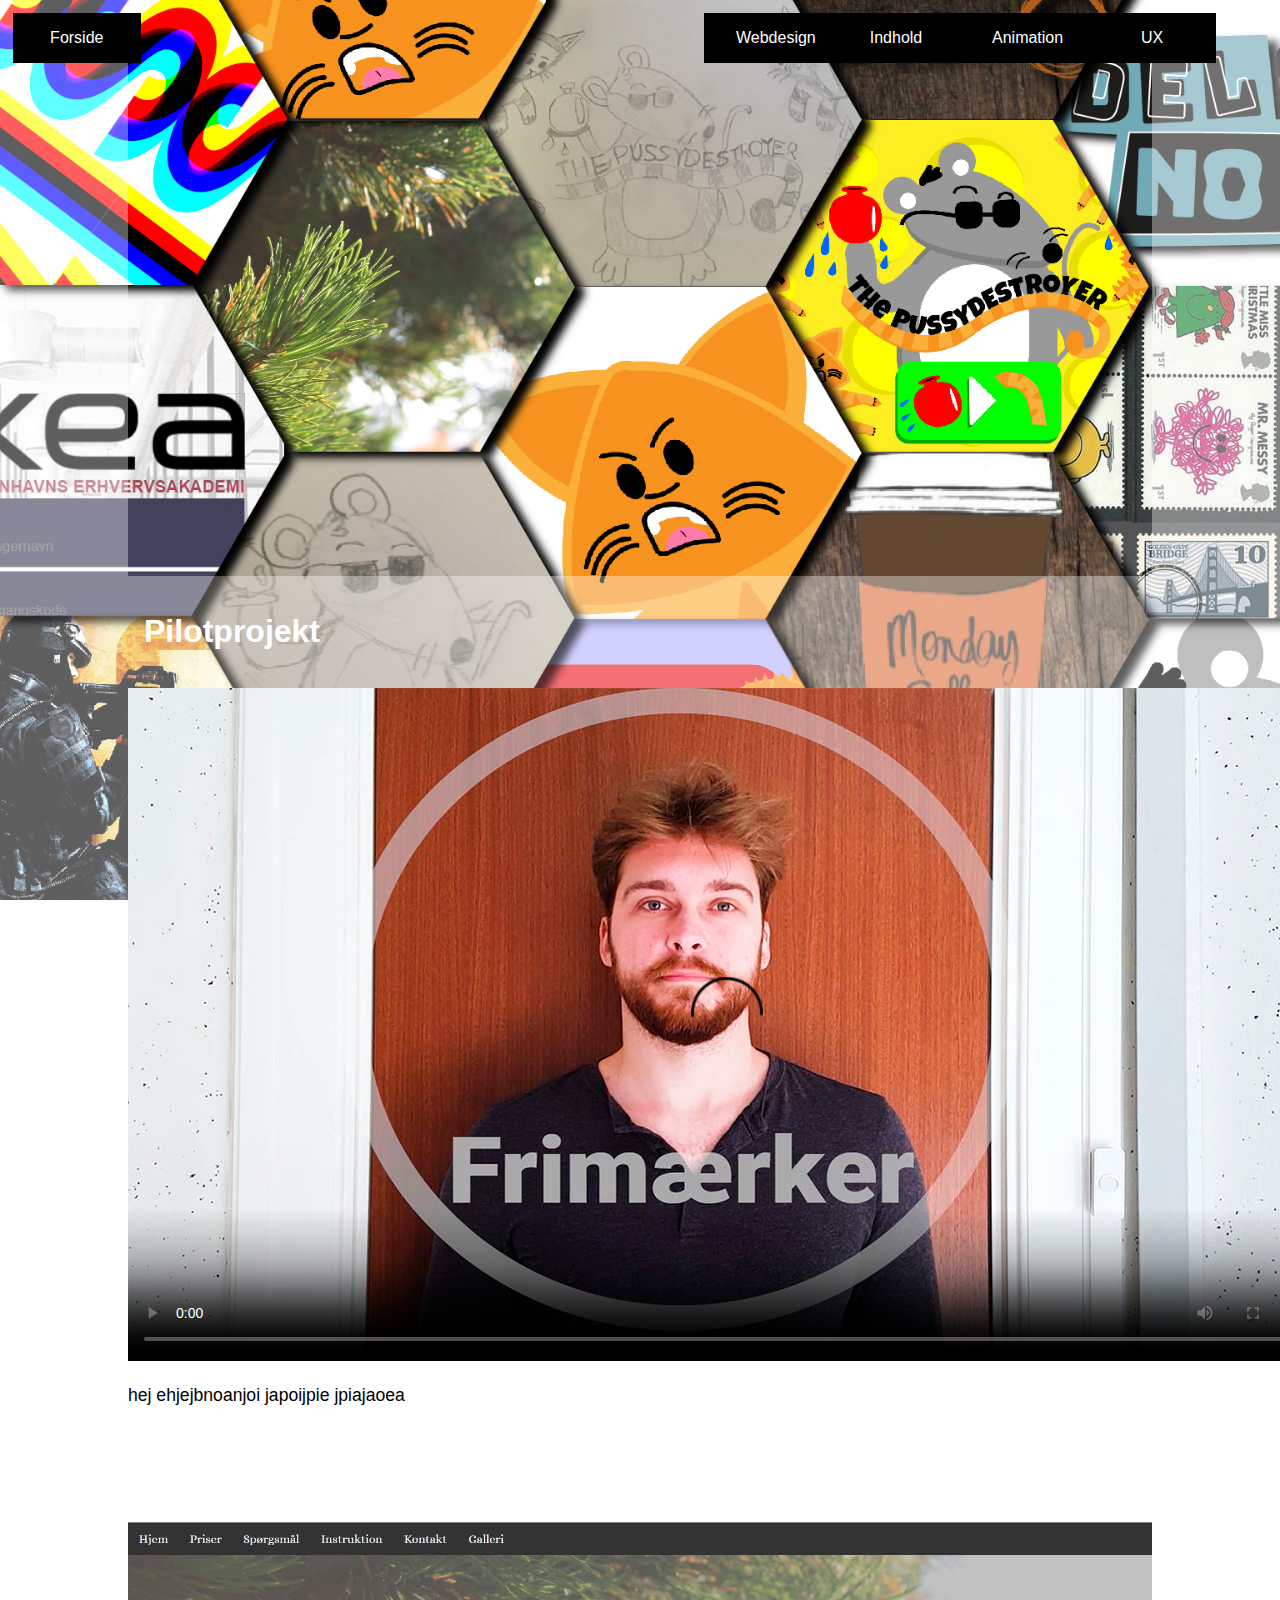
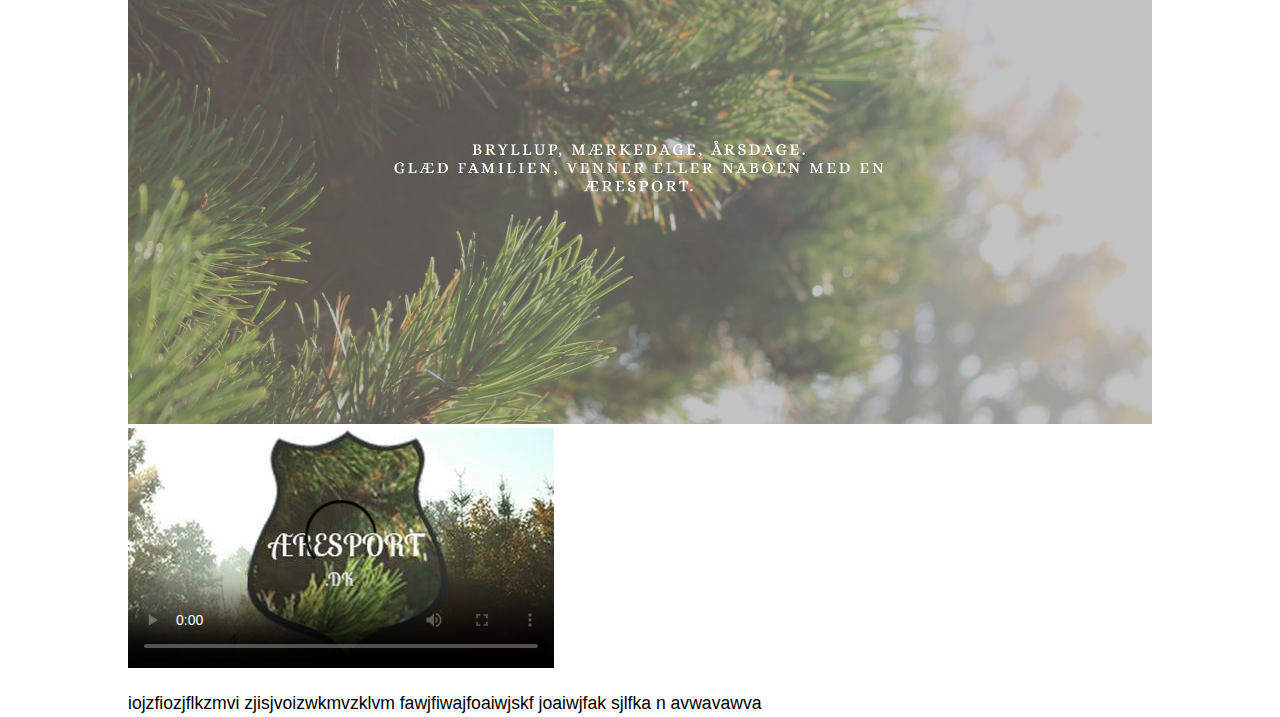
==== tema2.html @ 8170ba8e "init" ====
<!DOCTYPE html>
<html lang="da">

<head>
    <meta charset="utf-8">
    <meta name="viewport" content="width=device-width, initial-scale=1.0">
    <title></title>
    <link rel="stylesheet" href="style.css">
</head>
<header>
    <div id="burger">
        <div class="bar1"></div>
        <div class="bar2"></div>
        <div class="bar3"></div>
    </div>
    <nav id="topnav" class="hide">
        <div class="menu">
            <button class="knap"><a href="index.html">Forside</a></button>
        </div>

        <div class="menu1">
            <button class="knap"><a href="tema1.html">Webdesign</a></button>
            <div class="falde">
                <a href="tema1.html#responsive">Responsive site v2</a>
            </div>
        </div>
        <div class="menu2">
            <button class="knap"><a href="tema2.html">Indhold</a></button>
            <div class="falde">
                <a href="tema2.html#pilot">Pilotopgave</a>
                <a href="tema2.html#redesign">Redesign af website</a>
            </div>
        </div>
        <div class="menu3">
            <button class="knap"><a href="tema3.html">Animation</a></button>
            <div class="falde">
                <a href="tema3.html#scene">Link til scene, samt udvidet style tile
                </a>
                <a href="tema3.html#pussy">Animations-opgaven</a>
                <a href="tema3.html#sex">Projekt: Sex og Samfund</a>
            </div>
        </div>
        <div class="menu4">
            <button class="knap"><a href="tema4.html">UX</a></button>
            <div class="falde">
                <a href="tema4.html#sprint">Design Sprint
                </a>
                <a href="tema4.html#prototype">Web prototype</a>
                <a href="tema4.html#app">Design Sprint: Native App</a>
            </div>
        </div>


    </nav>
</header>

<body>
    <section id=splash>
        <div class="parallax_indhold">
        </div>
    </section>

    <section id="pilot">
        <h1>Pilotprojekt</h1>
        <div id="pilot_video">
            <video poster="grafik/frimarke_thumbnail.jpg" controls>
                <source src="Pilot%20Frim%C3%A6rker.mp4" type="video/mp4">
            </video>
        </div>
        <div id="beskrivelse">

            <p>hej ehjejbnoanjoi japoijpie jpiajaoea</p>
        </div>
    </section>

    <section id="redesign">
        <h1>Redesign af Website</h1>
        <div class="sectionwrapper">

            <div class="redesign_link">
                <div class="link">

                    <div id="link">
                        <a href="http://mathiasdaugaard.dk/kea/02-content/02-redesign/02_02_06_redesign/"><img src="grafik/redesign.JPG" alt="redesign"></a>
                        <a href="http://mathiasdaugaard.dk/kea/02-content/02-redesign/02_02_06_redesign/"></a>

                    </div>

                </div>
                <div id="redesign_video">
                    <video poster="grafik/realthumbnail.jpg" controls>
                        <source src="02_02_04_virksomhedsvideo.mp4" type="video/mp4">
                    </video>
                </div>
            </div>
            <div class="beskrivelse">
                <p>iojzfiozjflkzmvi zjisjvoizwkmvzklvm fawjfiwajfoaiwjskf joaiwjfak sjlfka n avwavawva</p>
            </div>


        </div>

    </section>
    <script src="tema1.js"></script>
</body>

</html>
---- style.css ----
body {
    margin: 0 auto;
    position: absolute;
    background-image: url(grafik/background-100.jpg);
    background-size: cover;
    background-attachment: fixed;
    background-blend-mode: difference;
    width: 100%;
    height: 56.25vw;
}

img {
    width: 100%;
}

.hide {
    display: none;
}

html {
    scroll-behavior: smooth;
}

section {
    max-width: 80vw;
    margin: 0 auto;

}

h1 {
    color: white;
    padding: 1rem;
    font-family: helvetica;
    font-size: 2rem;
}

p {
    font-family: arial;
    font-size: 1.1rem;
    line-height: 1.7rem
}


.show {
    display: inline-block;
}











#topnav {}

#box {
    background-color: #00d59d;
    position: fixed;
    width: 100%;
    height: 5rem;
    z-index: 2;
}

.knap {
    background-color: black;
    padding: 16px;
    font-size: 16px;
    width: 10vw;
    z-index: 2;
    border: none;
}


.knap a {
    color: white;
    padding: 16px;
    font-size: 16px;
    width: 20vw;
    border: none;
    text-decoration: none;
}

.om {
    position: fixed;
    display: inline-block;
    left: 15vw;
    top: 1vw;
    z-index: 2;
}

.om:hover .knap {
    background-color: white;
    transition: 0.3s ease;
}

.om:hover .knap a {
    color: black;

}

.om:hover .falde {
    display: block;
}

.menu {
    position: fixed;
    display: inline-block;
    left: 1vw;
    top: 1vw;
    z-index: 2;

}

.menu:hover .falde {
    display: block;
}

.menu:hover .knap {
    background-color: white;
    transition: 0.3s ease;
}

.menu:hover .knap a {
    color: black;
}


.menu1 {
    position: fixed;
    display: inline-block;
    right: 35vw;
    top: 1vw;
    z-index: 2;

}

.menu1:hover .falde {
    display: block;
}

.menu1:hover .knap {
    background-color: white;
    transition: 0.3s ease;
}

.menu1:hover .knap a {
    color: black;
}



.menu2 {
    position: fixed;
    display: inline-block;
    right: 25vw;
    top: 1vw;
    z-index: 2;


}

.menu2:hover .falde {
    display: block;
}

.menu2:hover .knap {
    background-color: white;
    transition: 0.3s ease;
}

.menu2:hover .knap a {
    color: black;
}

.menu3 {
    position: fixed;
    display: inline-block;
    right: 15vw;
    top: 1vw;
    z-index: 2;


}

.menu3:hover .falde {
    display: block;
}

.menu3:hover .knap {
    background-color: white;
    transition: 0.3s ease;
}

.menu3:hover .knap a {
    color: black;
}

.menu4 {
    position: fixed;
    display: inline-block;
    right: 5vw;
    top: 1vw;
    z-index: 2;

}

.menu4:hover .falde {
    display: block;
}

.menu4:hover .knap {
    background-color: white;
    transition: 0.3s ease;
}

.menu4:hover .knap a {
    color: black
}


.falde {
    display: none;
    position: absolute;
    background-color: gray;
    z-index: 1;
    width: 15vw;

    animation-name: falde;
    animation-duration: 0.3s;
}

.falde a {
    color: white;
    padding: 1rem;
    font-size: 1rem;
    text-decoration: none;
    display: block;
    transition: 0.3s ease;
    border-bottom: 0.1rem solid white;


}

@keyframes falde {
    0% {
        opacity: 0;
        /*        height: 100%;*/
        transform: scaleY(0);
    }

    100% {
        opacity: 1;
        /*        height: 100%;*/
        transform: scaleY(1);
    }
}

.falde a:last-child {
    border-bottom: none;
}

.falde a:hover {
    background-color: #ddd;
}

@media screen and (min-width:712px) {
    #topnav {
        display: block;
    }
}

@media screen and (max-width:712px) {
    #pil {
        background-image: url(grafik/Asset%201.svg);
        position: fixed;
        top: 10rem;
        left: 37vw;
        width: 2vw;
        height: 2vw;
        z-index: 3;
        transform: rotate(135deg);
    }


    #burger {
        display: inline-block;
        position: fixed;
        cursor: pointer;
        z-index: 3;
    }

    .burgeropen {
        background-color: black;
        height: 3.08rem;
        width: 45vw;
        display: inline-block;
        position: fixed;
        cursor: pointer;
        z-index: 3;

    }

    .bar1,
    .bar2,
    .bar3 {
        width: 35px;
        height: 5px;
        background-color: white;
        margin: 6px 0;
        transition: 0.4s;
        border-radius: 15px;
    }

    .change .bar1 {
        background-color: white;
        transform: rotate(-45deg) translate(-9px, 6px);
        transform: rotate(-45deg) translate(-9px, 6px);
    }

    .change .bar2 {
        opacity: 0;
    }

    .change .bar3 {
        background-color: white;
        transform: rotate(45deg) translate(-8px, -8px);
        transform: rotate(45deg) translate(-8px, -8px);
    }

    .knap {
        background-color: black;
        padding: 16px;
        font-size: 16px;
        width: 45vw;
        border: none;
    }

    .falde {
        display: none;
        position: relative;
        background-color: gray;
        z-index: -1;
        top: -3.25rem;
        width: 45vw;
        left: 45vw;
        animation-name: falde;
        animation-duration: 0.3s;
    }

    #box {
        display: none;
    }

    .om {
        display: none;
    }


    .menu {
        position: fixed;
        left: 0;
        height: 0;
        width: 10vw;
        top: 3.1rem;
        z-index: 2;

    }

    .menu1 {
        position: fixed;
        left: 0;
        height: 0;
        width: 10vw;
        top: 6.1rem;
        z-index: 2;

    }

    .menu2 {
        position: fixed;
        right: 0;
        left: 0;
        height: 0;
        width: 10vw;
        top: 9.1rem;
        z-index: 2;

    }

    .menu3 {
        position: fixed;
        left: 0;
        top: 12.1rem;
        height: 0;
        width: 10vw;
        z-index: 2;

    }

    .menu4 {
        position: fixed;
        left: 0;
        top: 15.1rem;
        height: 0;
        width: 10vw;
        z-index: 2;

    }



}

#intro {
    position: relative;
    background-image: url(grafik/background%20lys-100.jpg);
    background-repeat: no-repeat;
    background-size: 100%;
    height: 56.25vw;
    left: 0;


    z-index: 2;
}

.titel {
    background-image: url(grafik/forside_titel.svg);
    background-repeat: no-repeat;
    background-size: cover;
    position: absolute;
    top: 8vw;
    left: 13.5vw;
    width: 70vw;
    height: 31vw;
    z-index: 2;
}

#mig {
    position: absolute;
    top: 22vw;
    left: -1vw;
    z-index: 3;
}

#mig_sprite {
    background-repeat: no-repeat;
    width: 6vw;
    height: 6vw;
    background-image: url(grafik/mig_animation-100.jpg);
    border: 1px solid #fe9492;
    border-radius: 30px;
}

.flyv {
    animation-name: flyv;
    animation-duration: 3.5s;
    animation-iteration-count: 1;
    animation-timing-function: steps(18);
    animation-fill-mode: both;

}

@keyframes flyv {
    0% {
        background-position: 0 0;
        transform: translateX(0.1vw);
        transform: translateY(0vw);
    }

    10% {
        transform: translateX(7.2vw);
    }

    20% {
        transform: translateX(14.3vw);
    }


    30% {
        transform: translateX(21.4vw);
    }

    40% {
        transform: translateX(28.5vw);
    }


    50% {
        transform: translateX(35.6vw);
    }

    60% {
        transform: translateX(42.7vw);
    }

    70% {
        transform: translateX(49.8vw);
    }

    80% {
        transform: translateX(56.9vw);
    }

    90% {
        transform: translateX(64vw);
    }

    95% {
        transform: translateX(64vw);
        top: 22vw;
        left: -1vw;

    }

    100% {
        transform: translateX(64vw);
        top: 24vw;
        left: 2vw;

        background-position: -1800% 0;
    }
}



#mand {
    position: absolute;
    top: 20vw;
    left: -7vw;

}

#mand_sprite {
    background-size: 1800% 100%;
    width: 17vw;
    height: 20vw;
    background-image: url(grafik/mig_walk.svg);

}

.walk {
    animation-name: walk;
    animation-duration: 3.5s;
    animation-iteration-count: 1;
    animation-timing-function: steps(18);
    animation-fill-mode: both;

}

@keyframes walk {
    0% {
        background-position: 0 0;
        transform: translateX(0.1vw);
    }

    10% {
        transform: translateX(7.2vw);
    }

    20% {
        transform: translateX(14.3vw);
    }


    30% {
        transform: translateX(21.4vw);
    }

    40% {
        transform: translateX(28.5vw);
    }


    50% {
        transform: translateX(35.6vw);
    }

    60% {
        transform: translateX(42.7vw);
    }

    70% {
        transform: translateX(49.8vw);
    }

    80% {
        transform: translateX(56.9vw);
    }

    90% {
        transform: translateX(64vw)
    }

    100% {
        transform: translateX(64vw);
        background-position: -1800% 0;
    }
}





.forsvind {
    animation: forsind;
    animation-duration: 2.5s;
    animation-fill-mode: forwards;
    animation-timing-function: linear;
    animation-iteration-count: 1;
    transition: ease-out;
}


@keyframes forsind {
    0% {
        transform: scaleY(1);
        /*        transform: translateY(0vw);*/
        /*        */
    }

    100% {
        position: fixed;
        transform: scaleY(1);
        opacity: 0;
        /*        transform: translateY(-25vw)*/
    }
}


.forside {
    display: flex;
    flex-wrap: wrap;

}

#om .beskrivelse {
    background-color: aliceblue;
    flex-grow: 2;
    flex-basis: 600px;
    padding: 1rem;
    margin: 0;


}

#om .billede {
    flex-grow: 1;
    flex-basis: 400px;
    transition: .5 ease;
    padding: 1rem 1rem 0 1rem;
    background-color: aliceblue;
    /*    border: 4rem solid aliceblue;*/
}

.billede img {
    width: 100%;
}

#splash {
    background-image: url(grafik/background%20lys-100.jpg);
    position: relative;
    height: 45vw;
    background-attachment: fixed;
    background-size: cover;
    opacity: 1;
}

#om_titel {
    background-image: url(grafik/om_titel.svg);
    background-attachment: fixed;
    background-position: center;
    background-repeat: no-repeat;
    width: 82vw;
    height: 45vw;
}

@media screen and (max-width:712px) {
    #om_titel {
        display: none;
        background-image: url(grafik/forside_titel.svg);
        background-repeat: no-repeat;
        background-size: cover;
        position: absolute;
        top: 8vw;
        left: 13.5vw;
        width: 70vw;
        height: 31vw;
        z-index: 2;
    }

    #tema1_titel {
        display: none;
        background-image: url(grafik/forside_titel.svg);
        background-repeat: no-repeat;
        background-size: cover;
        position: absolute;
        top: 8vw;
        left: 13.5vw;
        width: 70vw;
        height: 31vw;
        z-index: 2;
    }

    #tema2_titel {
        display: none;
        background-image: url(grafik/forside_titel.svg);
        background-repeat: no-repeat;
        background-size: cover;
        position: absolute;
        top: 8vw;
        left: 13.5vw;
        width: 70vw;
        height: 31vw;
        z-index: 2;
    }

    #tema3_titel {
        display: none;
        background-image: url(grafik/forside_titel.svg);
        background-repeat: no-repeat;
        background-size: cover;
        position: absolute;
        top: 8vw;
        left: 13.5vw;
        width: 70vw;
        height: 31vw;
        z-index: 2;
    }

    #tema4_titel {
        display: none;
        background-image: url(grafik/forside_titel.svg);
        background-repeat: no-repeat;
        background-size: cover;
        position: absolute;
        top: 8vw;
        left: 13.5vw;
        width: 70vw;
        height: 31vw;
        z-index: 2;
    }
}
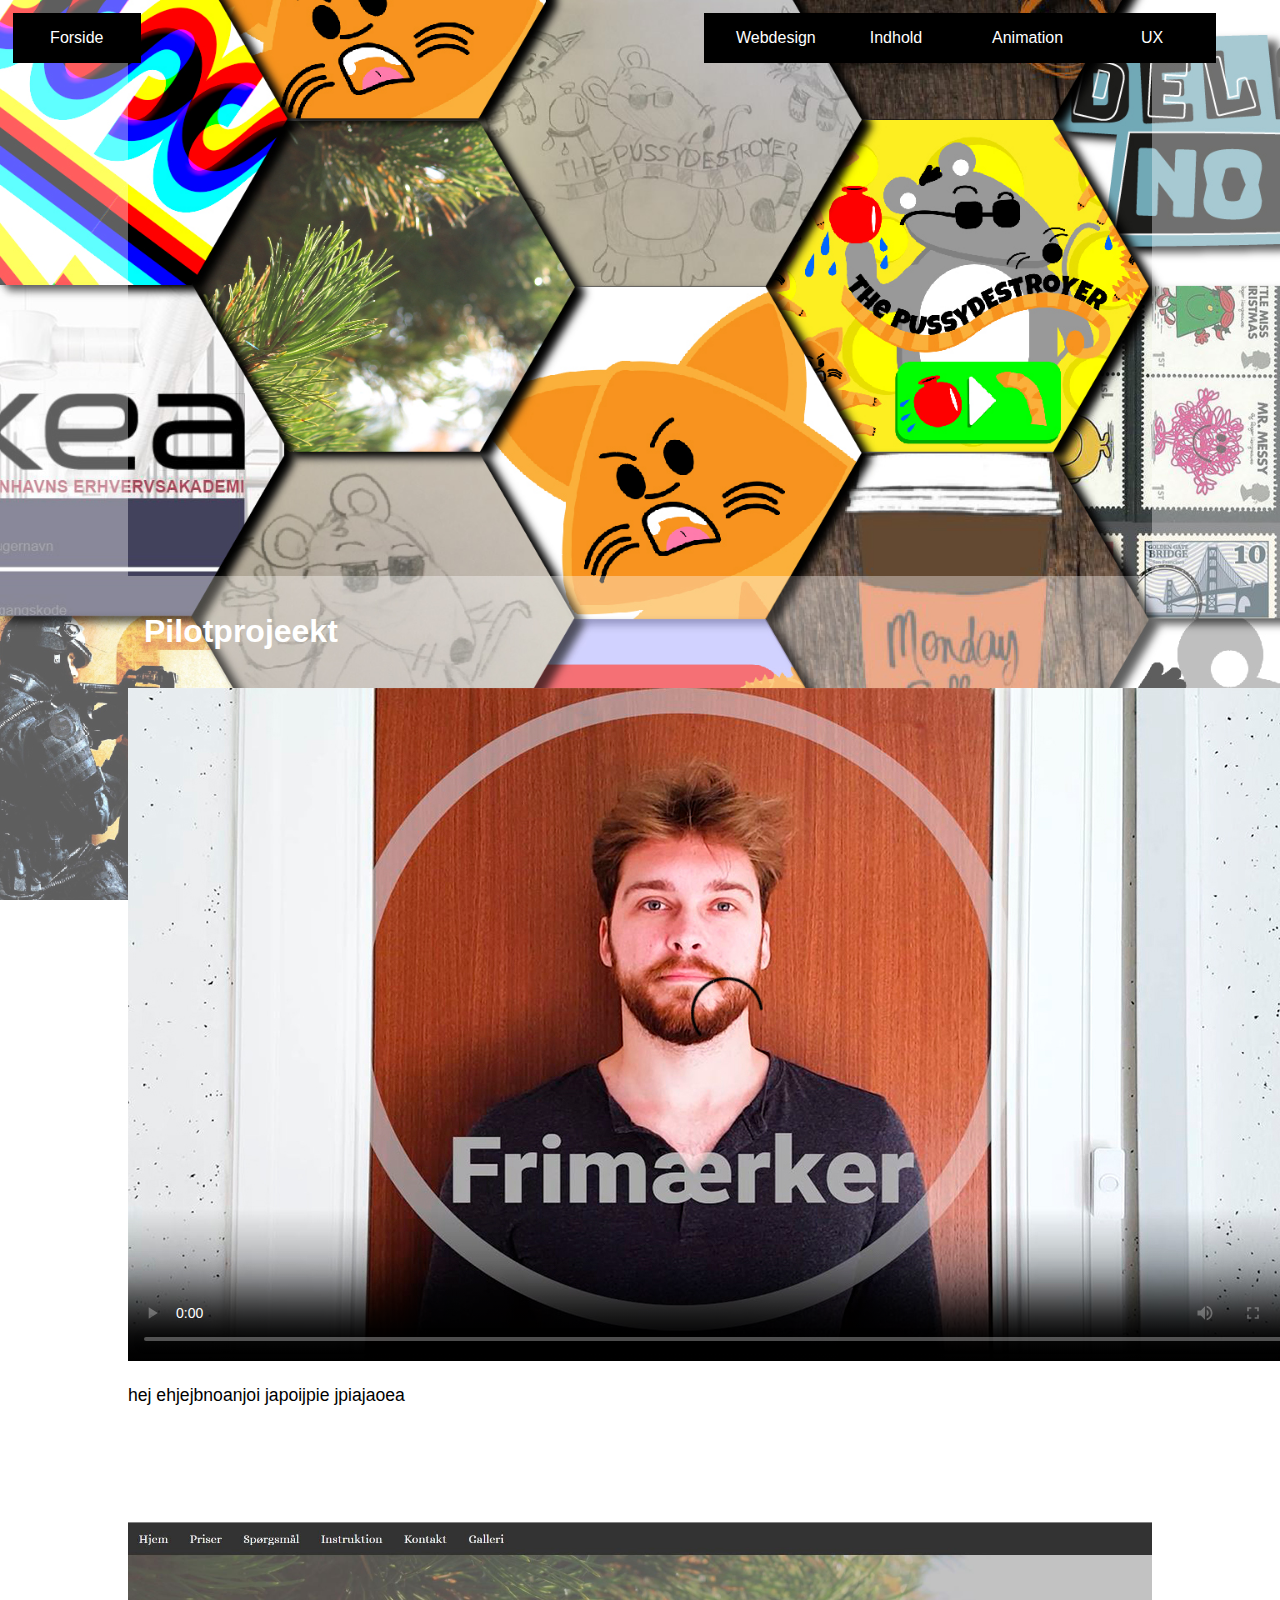
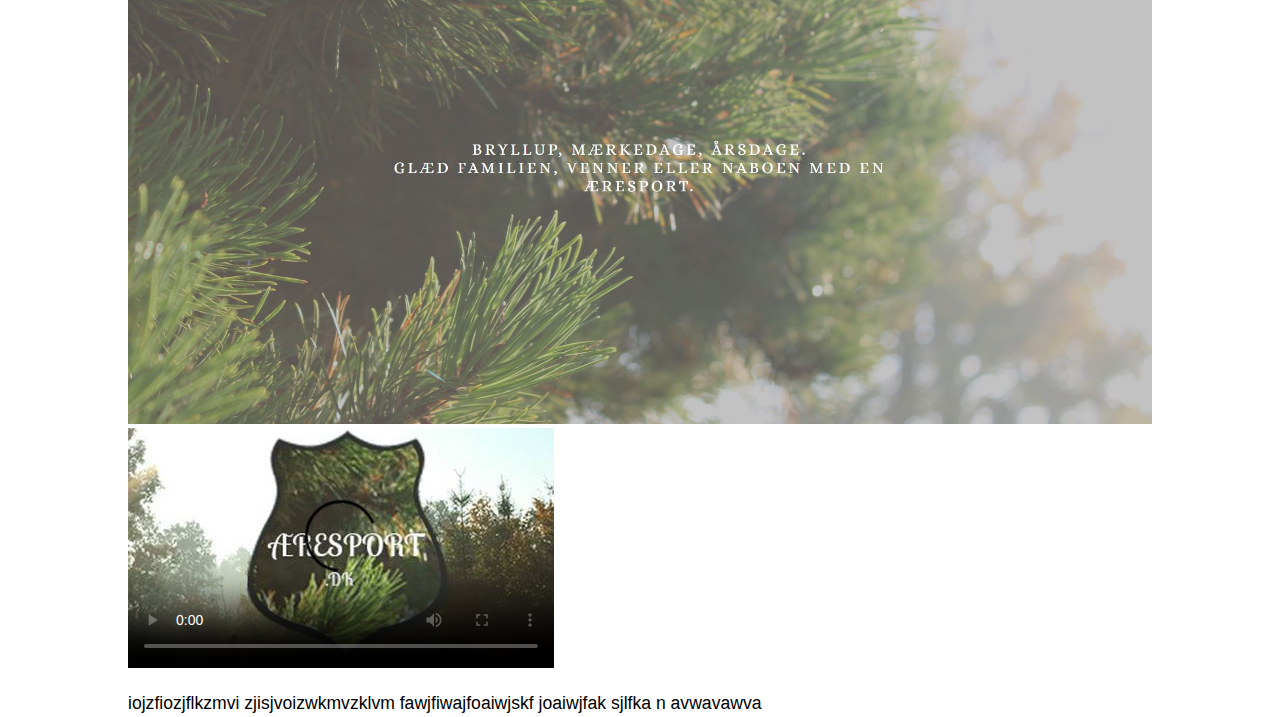
==== commit 372c0961: "jaja" ====
--- a/tema2.html
+++ b/tema2.html
@@ -61,7 +61,7 @@
     </section>
 
     <section id="pilot">
-        <h1>Pilotprojekt</h1>
+        <h1>Pilotprojeekt</h1>
         <div id="pilot_video">
             <video poster="grafik/frimarke_thumbnail.jpg" controls>
                 <source src="Pilot%20Frim%C3%A6rker.mp4" type="video/mp4">
